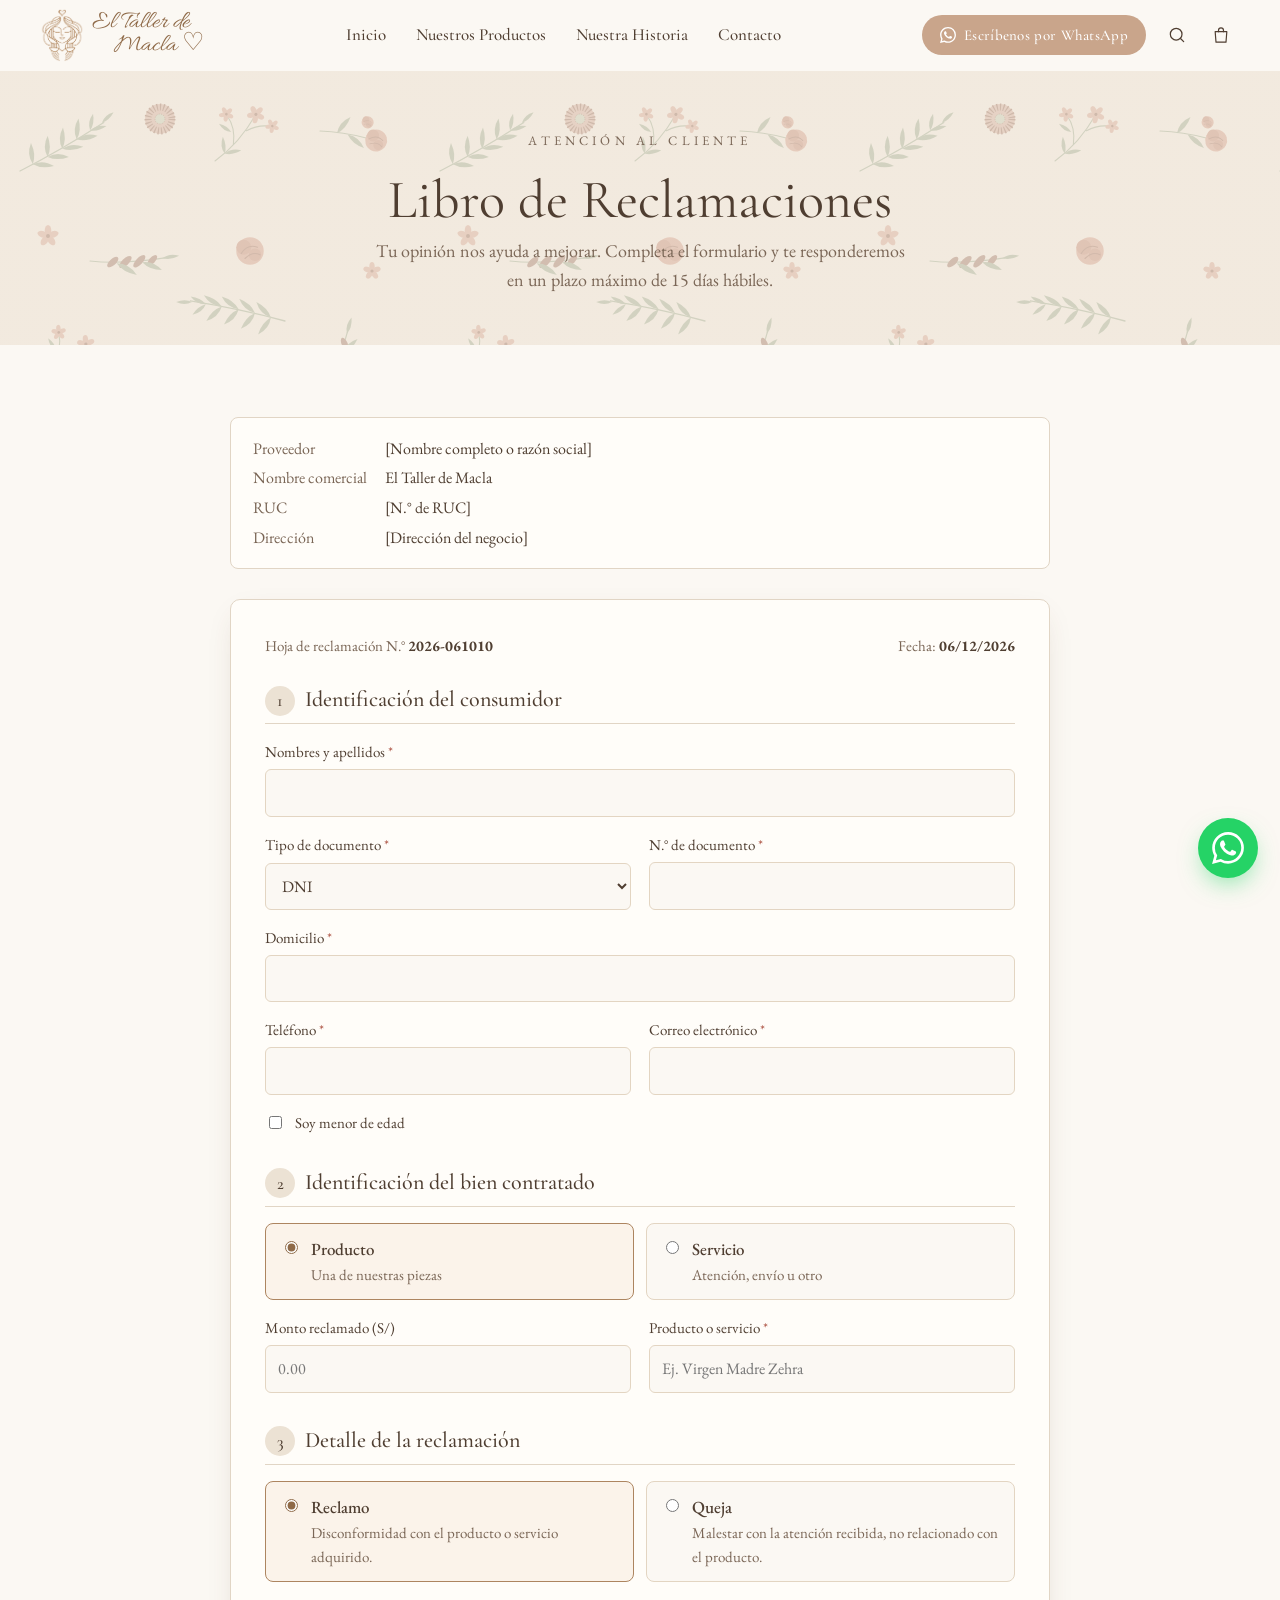
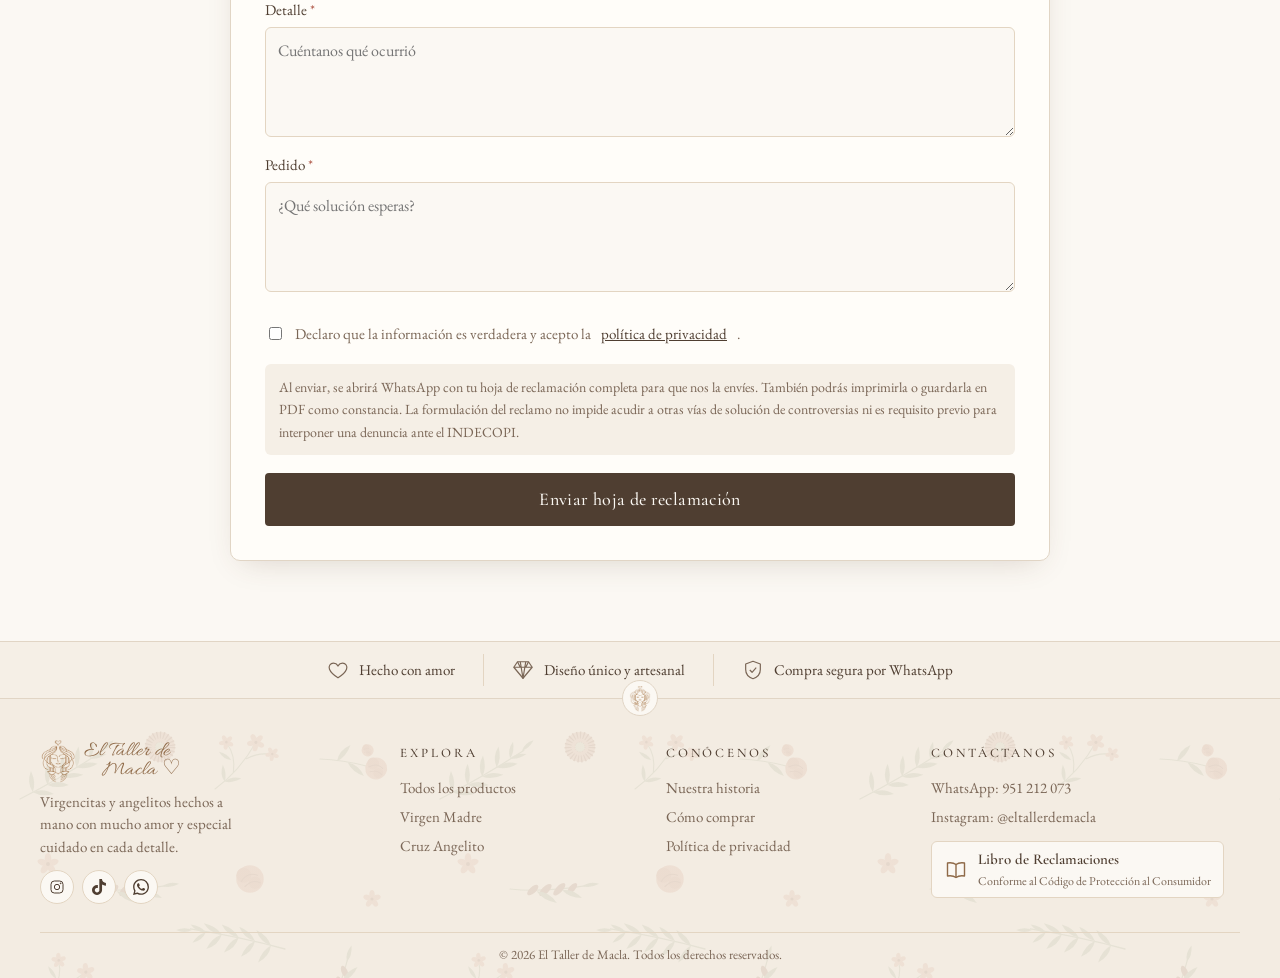
==== libro-reclamaciones.html @ d962802f "Página web El Taller de Macla" ====
<!DOCTYPE html>
<html lang="es">
<head>
  <meta charset="UTF-8">
  <meta name="viewport" content="width=device-width, initial-scale=1">
  <title>Libro de Reclamaciones | El Taller de Macla</title>
  <meta name="description" content="Virgencitas y angelitos hechos a mano con telas, resina, madera y pan de oro. Creaciones artesanales que transmiten amor y protección. Consulta por WhatsApp.">
  <meta property="og:title" content="El Taller de Macla">
  <meta property="og:description" content="Creaciones artesanales que transmiten amor y protección.">
  <meta property="og:image" content="img/productos/virgen-zehra.jpg">
  <link rel="icon" href="img/logo-icono.png">
  <link rel="preconnect" href="https://fonts.googleapis.com">
  <link rel="preconnect" href="https://fonts.gstatic.com" crossorigin>
  <link href="https://fonts.googleapis.com/css2?family=Allura&family=Cormorant+Garamond:ital,wght@0,400;0,500;0,600;1,400&family=EB+Garamond:ital,wght@0,400;0,500;1,400&display=swap" rel="stylesheet">
  <link rel="stylesheet" href="css/styles.css">
</head>
<body>

  <!-- ============ ENCABEZADO ============ -->
  <header class="header">
    <div class="wrap">
      <a href="index.html" class="brand" aria-label="El Taller de Macla - Inicio">
        <img src="img/logo-icono.png" alt="">
        <span>El Taller de<small>Macla ♡</small></span>
      </a>
      <nav class="nav" aria-label="Principal">
        <a href="index.html">Inicio</a>
        <a href="productos.html">Nuestros Productos</a>
        <a href="index.html#historia">Nuestra Historia</a>
        <a href="#contacto">Contacto</a>
      </nav>
      <div class="actions">
        <a class="btn btn-wa" data-wa href="https://wa.me/51951212073"><svg viewBox="0 0 24 24" fill="currentColor" aria-hidden="true"><path d="M17.472 14.382c-.297-.149-1.758-.867-2.03-.967-.273-.099-.471-.148-.67.15-.197.297-.767.966-.94 1.164-.173.199-.347.223-.644.075-.297-.15-1.255-.463-2.39-1.475-.883-.788-1.48-1.761-1.653-2.059-.173-.297-.018-.458.13-.606.134-.133.298-.347.446-.52.149-.174.198-.298.298-.497.099-.198.05-.371-.025-.52-.075-.149-.669-1.612-.916-2.207-.242-.579-.487-.5-.669-.51-.173-.008-.371-.01-.57-.01-.198 0-.52.074-.792.372-.272.297-1.04 1.016-1.04 2.479 0 1.462 1.065 2.875 1.213 3.074.149.198 2.096 3.2 5.077 4.487.709.306 1.262.489 1.694.625.712.227 1.36.195 1.871.118.571-.085 1.758-.719 2.006-1.413.248-.694.248-1.289.173-1.413-.074-.124-.272-.198-.57-.347m-5.421 7.403h-.004a9.87 9.87 0 01-5.031-1.378l-.361-.214-3.741.982.998-3.648-.235-.374a9.86 9.86 0 01-1.51-5.26c.001-5.45 4.436-9.884 9.888-9.884 2.64 0 5.122 1.03 6.988 2.898a9.825 9.825 0 012.893 6.994c-.003 5.45-4.437 9.884-9.885 9.884m8.413-18.297A11.815 11.815 0 0012.05 0C5.495 0 .16 5.335.157 11.892c0 2.096.547 4.142 1.588 5.945L.057 24l6.305-1.654a11.882 11.882 0 005.683 1.448h.005c6.554 0 11.89-5.335 11.893-11.893a11.821 11.821 0 00-3.48-8.413z"/></svg><span>Escríbenos por WhatsApp</span></a>
        <a class="icon-btn" href="productos.html?buscar=" data-search aria-label="Buscar productos">
          <svg viewBox="0 0 24 24" fill="none" stroke="currentColor" stroke-width="1.5" stroke-linecap="round"><circle cx="11" cy="11" r="7"/><path d="M20 20l-3.5-3.5"/></svg>
        </a>
        <button class="icon-btn" data-open-drawer aria-label="Ver mi selección">
          <svg viewBox="0 0 24 24" fill="none" stroke="currentColor" stroke-width="1.4" stroke-linecap="round" stroke-linejoin="round"><path d="M5 8h14l-1 12.5H6L5 8z"/><path d="M9 8V6.5a3 3 0 016 0V8"/></svg>
          <span class="badge">0</span>
        </button>
        <button class="icon-btn menu-btn" aria-label="Abrir menú" aria-expanded="false">
          <svg viewBox="0 0 24 24" fill="none" stroke="currentColor" stroke-width="1.5" stroke-linecap="round"><path d="M4 7h16M4 12h16M4 17h16"/></svg>
        </button>
      </div>
    </div>
  </header>

  <main>
    <section class="page-head">
      <div class="wrap">
        <div class="eyebrow" style="justify-content:center">Atención al cliente</div>
        <h1>Libro de Reclamaciones</h1>
        <p>Tu opinión nos ayuda a mejorar. Completa el formulario y te responderemos en un plazo máximo de 15 días hábiles.</p>
      </div>
    </section>

    <div class="legal">
      <dl class="meta-box">
        <dt>Proveedor</dt><dd data-cfg="razonSocial"></dd>
        <dt>Nombre comercial</dt><dd data-cfg="nombreComercial"></dd>
        <dt>RUC</dt><dd data-cfg="ruc"></dd>
        <dt>Dirección</dt><dd data-cfg="direccion"></dd>
      </dl>

      <form class="form-card" id="form-reclamo" novalidate>
        <div class="lr-head">
          <span>Hoja de reclamación N.° <strong id="lr-codigo"></strong></span>
          <span>Fecha: <strong id="lr-fecha"></strong></span>
        </div>

        <fieldset>
          <legend><span>1</span>Identificación del consumidor</legend>
          <div class="fields">
            <div class="field full">
              <label for="lr-nombre">Nombres y apellidos <span class="req">*</span></label>
              <input id="lr-nombre" name="nombre" required autocomplete="name">
            </div>
            <div class="field">
              <label for="lr-tipodoc">Tipo de documento <span class="req">*</span></label>
              <select id="lr-tipodoc" name="tipoDoc" required>
                <option>DNI</option><option>Carné de extranjería</option><option>Pasaporte</option><option>RUC</option>
              </select>
            </div>
            <div class="field">
              <label for="lr-doc">N.° de documento <span class="req">*</span></label>
              <input id="lr-doc" name="documento" required inputmode="numeric">
            </div>
            <div class="field full">
              <label for="lr-dom">Domicilio <span class="req">*</span></label>
              <input id="lr-dom" name="domicilio" required autocomplete="street-address">
            </div>
            <div class="field">
              <label for="lr-tel">Teléfono <span class="req">*</span></label>
              <input id="lr-tel" name="telefono" type="tel" required autocomplete="tel">
            </div>
            <div class="field">
              <label for="lr-mail">Correo electrónico <span class="req">*</span></label>
              <input id="lr-mail" name="correo" type="email" required autocomplete="email">
            </div>
            <div class="field full">
              <label class="check"><input type="checkbox" id="lr-menor"> Soy menor de edad</label>
            </div>
            <div class="field full" id="lr-apoderado-wrap" hidden>
              <label for="lr-apo">Nombre del padre, madre o apoderado <span class="req">*</span></label>
              <input id="lr-apo" name="apoderado">
            </div>
          </div>
        </fieldset>

        <fieldset>
          <legend><span>2</span>Identificación del bien contratado</legend>
          <div class="fields">
            <div class="field full">
              <div class="choice">
                <label><input type="radio" name="bien" value="Producto" checked><span><strong>Producto</strong>Una de nuestras piezas</span></label>
                <label><input type="radio" name="bien" value="Servicio"><span><strong>Servicio</strong>Atención, envío u otro</span></label>
              </div>
            </div>
            <div class="field">
              <label for="lr-monto">Monto reclamado (S/)</label>
              <input id="lr-monto" name="monto" type="number" min="0" step="0.01" placeholder="0.00">
            </div>
            <div class="field">
              <label for="lr-desc">Producto o servicio <span class="req">*</span></label>
              <input id="lr-desc" name="descripcionBien" required placeholder="Ej. Virgen Madre Zehra">
            </div>
          </div>
        </fieldset>

        <fieldset>
          <legend><span>3</span>Detalle de la reclamación</legend>
          <div class="fields">
            <div class="field full">
              <div class="choice">
                <label><input type="radio" name="tipo" value="Reclamo" checked><span><strong>Reclamo</strong>Disconformidad con el producto o servicio adquirido.</span></label>
                <label><input type="radio" name="tipo" value="Queja"><span><strong>Queja</strong>Malestar con la atención recibida, no relacionado con el producto.</span></label>
              </div>
            </div>
            <div class="field full">
              <label for="lr-detalle">Detalle <span class="req">*</span></label>
              <textarea id="lr-detalle" name="detalle" required placeholder="Cuéntanos qué ocurrió"></textarea>
            </div>
            <div class="field full">
              <label for="lr-pedido">Pedido <span class="req">*</span></label>
              <textarea id="lr-pedido" name="pedido" required placeholder="¿Qué solución esperas?"></textarea>
            </div>
          </div>
        </fieldset>

        <label class="check"><input type="checkbox" required> Declaro que la información es verdadera y acepto la <a href="politica-privacidad.html" target="_blank">política de privacidad</a>.</label>

        <p class="form-note">Al enviar, se abrirá WhatsApp con tu hoja de reclamación completa para que nos la envíes. También podrás imprimirla o guardarla en PDF como constancia. La formulación del reclamo no impide acudir a otras vías de solución de controversias ni es requisito previo para interponer una denuncia ante el INDECOPI.</p>

        <button class="btn btn-solid" type="submit" style="width:100%">Enviar hoja de reclamación</button>
      </form>

      <div class="form-card ok-card" id="lr-ok" hidden>
        <div class="check-icon"><svg viewBox="0 0 24 24" fill="none" stroke="currentColor" stroke-width="2" stroke-linecap="round" stroke-linejoin="round"><path d="M5 12.5l4.5 4.5L19 7.5"/></svg></div>
        <h2 class="h2" style="font-size:32px">Gracias por escribirnos</h2>
        <p>Tu hoja de reclamación está lista. Si WhatsApp no se abrió, usa el botón de abajo. Te responderemos en un plazo máximo de 15 días hábiles.</p>
        <pre id="lr-resumen"></pre>
        <div class="row">
          <a class="btn btn-wa-green" id="lr-enviar" target="_blank" rel="noopener">Enviar por WhatsApp</a>
          <button class="btn btn-outline" id="lr-imprimir" type="button">Imprimir o guardar PDF</button>
        </div>
      </div>
    </div>
  </main>

  <!-- ============ SELLOS DE CONFIANZA ============ -->
  <div class="trust">
    <div class="wrap">
      <div class="trust-item"><svg viewBox="0 0 24 24" fill="none" stroke="currentColor" stroke-width="1.3"><path d="M12 20.5s-7.5-4.6-9.3-9.3C1.4 7.8 3.6 4.5 7 4.5c2.1 0 3.9 1.2 5 3 1.1-1.8 2.9-3 5-3 3.4 0 5.6 3.3 4.3 6.7-1.8 4.7-9.3 9.3-9.3 9.3z"/></svg>Hecho con amor</div>
      <div class="trust-item"><svg viewBox="0 0 24 24" fill="none" stroke="currentColor" stroke-width="1.3" stroke-linejoin="round"><path d="M6 3h12l4 6-10 12L2 9l4-6z"/><path d="M2 9h20M9 3l3 18 3-18M6 3l3 6M18 3l-3 6"/></svg>Diseño único y artesanal</div>
      <div class="trust-item"><svg viewBox="0 0 24 24" fill="none" stroke="currentColor" stroke-width="1.3" stroke-linejoin="round"><path d="M12 2.5l8 3v6c0 5-3.5 8.5-8 10-4.5-1.5-8-5-8-10v-6l8-3z"/><path d="M8.5 12l2.5 2.5 4.5-5"/></svg>Compra segura por WhatsApp</div>
    </div>
  </div>

  <!-- ============ PIE DE PÁGINA ============ -->
  <footer class="footer" id="contacto">
    <div class="wrap">
      <div class="footer-grid">
        <div>
          <a href="index.html" class="brand"><img src="img/logo-icono.png" alt=""><span>El Taller de<small>Macla ♡</small></span></a>
          <p>Virgencitas y angelitos hechos a mano con mucho amor y especial cuidado en cada detalle.</p>
          <div class="socials">
            <a data-ig href="https://www.instagram.com/eltallerdemacla/" aria-label="Instagram"><svg viewBox="0 0 24 24" fill="none" stroke="currentColor" stroke-width="1.5"><rect x="3" y="3" width="18" height="18" rx="5"/><circle cx="12" cy="12" r="4"/><circle cx="17.5" cy="6.5" r=".6" fill="currentColor"/></svg></a>
            <a data-tt href="https://www.tiktok.com/@eltallerdemacla" aria-label="TikTok"><svg viewBox="0 0 24 24" fill="currentColor"><path d="M12.525.02c1.31-.02 2.61-.01 3.91-.02.08 1.53.63 3.09 1.75 4.17 1.12 1.11 2.7 1.62 4.24 1.79v4.03c-1.44-.05-2.89-.35-4.2-.97-.57-.26-1.1-.59-1.620-.93-.01 2.92.01 5.84-.02 8.75-.08 1.4-.54 2.79-1.35 3.94-1.31 1.92-3.58 3.17-5.91 3.21-1.43.08-2.86-.31-4.08-1.03-2.02-1.19-3.44-3.37-3.65-5.71-.02-.5-.03-1-.01-1.49.18-1.9 1.12-3.72 2.58-4.96 1.66-1.44 3.98-2.13 6.15-1.72.02 1.48-.04 2.96-.04 4.44-.99-.32-2.15-.23-3.02.37-.63.41-1.11 1.04-1.36 1.75-.21.51-.15 1.07-.14 1.61.24 1.64 1.82 3.02 3.5 2.87 1.12-.01 2.19-.66 2.77-1.61.19-.33.4-.67.41-1.06.1-1.79.06-3.57.07-5.36.01-4.03-.01-8.05.02-12.07z"/></svg></a>
            <a data-wa href="https://wa.me/51951212073" aria-label="WhatsApp"><svg viewBox="0 0 24 24" fill="currentColor"><path d="M17.472 14.382c-.297-.149-1.758-.867-2.03-.967-.273-.099-.471-.148-.67.15-.197.297-.767.966-.94 1.164-.173.199-.347.223-.644.075-.297-.15-1.255-.463-2.39-1.475-.883-.788-1.48-1.761-1.653-2.059-.173-.297-.018-.458.13-.606.134-.133.298-.347.446-.52.149-.174.198-.298.298-.497.099-.198.05-.371-.025-.52-.075-.149-.669-1.612-.916-2.207-.242-.579-.487-.5-.669-.51-.173-.008-.371-.01-.57-.01-.198 0-.52.074-.792.372-.272.297-1.04 1.016-1.04 2.479 0 1.462 1.065 2.875 1.213 3.074.149.198 2.096 3.2 5.077 4.487.709.306 1.262.489 1.694.625.712.227 1.36.195 1.871.118.571-.085 1.758-.719 2.006-1.413.248-.694.248-1.289.173-1.413-.074-.124-.272-.198-.57-.347m-5.421 7.403h-.004a9.87 9.87 0 01-5.031-1.378l-.361-.214-3.741.982.998-3.648-.235-.374a9.86 9.86 0 01-1.51-5.26c.001-5.45 4.436-9.884 9.888-9.884 2.64 0 5.122 1.03 6.988 2.898a9.825 9.825 0 012.893 6.994c-.003 5.45-4.437 9.884-9.885 9.884m8.413-18.297A11.815 11.815 0 0012.05 0C5.495 0 .16 5.335.157 11.892c0 2.096.547 4.142 1.588 5.945L.057 24l6.305-1.654a11.882 11.882 0 005.683 1.448h.005c6.554 0 11.89-5.335 11.893-11.893a11.821 11.821 0 00-3.48-8.413z"/></svg></a>
          </div>
        </div>
        <div>
          <h4>Explora</h4>
          <ul>
            <li><a href="productos.html">Todos los productos</a></li>
            <li data-colecciones></li>
          </ul>
        </div>
        <div>
          <h4>Conócenos</h4>
          <ul>
            <li><a href="index.html#historia">Nuestra historia</a></li>
            <li><a href="index.html#como-comprar">Cómo comprar</a></li>
            <li><a href="politica-privacidad.html">Política de privacidad</a></li>
          </ul>
        </div>
        <div>
          <h4>Contáctanos</h4>
          <ul>
            <li><a data-wa href="https://wa.me/51951212073">WhatsApp: <span data-tel>951 212 073</span></a></li>
            <li><a data-ig href="https://www.instagram.com/eltallerdemacla/">Instagram: @eltallerdemacla</a></li>
          </ul>
          <a class="libro-btn" href="libro-reclamaciones.html">
            <svg viewBox="0 0 24 24" fill="none" stroke="currentColor" stroke-width="1.4" stroke-linejoin="round"><path d="M12 6.5C10 5 7 4.5 3.5 5v13c3.5-.5 6.5 0 8.5 1.5 2-1.5 5-2 8.5-1.5V5C17 4.5 14 5 12 6.5z"/><path d="M12 6.5v13"/></svg>
            <span><strong>Libro de Reclamaciones</strong><small>Conforme al Código de Protección al Consumidor</small></span>
          </a>
        </div>
      </div>
      <div class="footer-bottom">
        <span>© <span data-year>2026</span> El Taller de Macla. Todos los derechos reservados.</span>
      </div>
    </div>
  </footer>

  <a class="wa-float" data-wa href="https://wa.me/51951212073" aria-label="Escríbenos por WhatsApp">
    <span class="tip">¿Te ayudamos? Escríbenos 🤍</span>
    <svg viewBox="0 0 24 24" fill="currentColor"><path d="M17.472 14.382c-.297-.149-1.758-.867-2.03-.967-.273-.099-.471-.148-.67.15-.197.297-.767.966-.94 1.164-.173.199-.347.223-.644.075-.297-.15-1.255-.463-2.39-1.475-.883-.788-1.48-1.761-1.653-2.059-.173-.297-.018-.458.13-.606.134-.133.298-.347.446-.52.149-.174.198-.298.298-.497.099-.198.05-.371-.025-.52-.075-.149-.669-1.612-.916-2.207-.242-.579-.487-.5-.669-.51-.173-.008-.371-.01-.57-.01-.198 0-.52.074-.792.372-.272.297-1.04 1.016-1.04 2.479 0 1.462 1.065 2.875 1.213 3.074.149.198 2.096 3.2 5.077 4.487.709.306 1.262.489 1.694.625.712.227 1.36.195 1.871.118.571-.085 1.758-.719 2.006-1.413.248-.694.248-1.289.173-1.413-.074-.124-.272-.198-.57-.347m-5.421 7.403h-.004a9.87 9.87 0 01-5.031-1.378l-.361-.214-3.741.982.998-3.648-.235-.374a9.86 9.86 0 01-1.51-5.26c.001-5.45 4.436-9.884 9.888-9.884 2.64 0 5.122 1.03 6.988 2.898a9.825 9.825 0 012.893 6.994c-.003 5.45-4.437 9.884-9.885 9.884m8.413-18.297A11.815 11.815 0 0012.05 0C5.495 0 .16 5.335.157 11.892c0 2.096.547 4.142 1.588 5.945L.057 24l6.305-1.654a11.882 11.882 0 005.683 1.448h.005c6.554 0 11.89-5.335 11.893-11.893a11.821 11.821 0 00-3.48-8.413z"/></svg>
  </a>

  <script src="js/data.js"></script>
  <script src="js/main.js"></script>
</body>
</html>
---- css/styles.css ----
/* =========================================================
   El Taller de Macla — Estilos
   ========================================================= */
:root {
  --bg: #fbf8f3;
  --cream: #f5efe6;
  --sand: #ece2d4;
  --sand-2: #e3d5c2;
  --line: #e1d5c5;
  --ink: #4f3e31;
  --ink-soft: #7a6656;
  --gold: #ad8560;
  --gold-dark: #8f6a48;
  --rose: #c9a58b;
  --wa: #25d366;
  --white: #fffdf9;
  --shadow: 0 10px 30px -12px rgba(92, 66, 44, .22);
  --radius: 4px;
  --serif: "Cormorant Garamond", Georgia, "Times New Roman", serif;
  --body: "EB Garamond", Georgia, "Times New Roman", serif;
  --script: "Allura", "Brush Script MT", cursive;
  --wrap: 1200px;
  --pattern: url("../img/patron-floral.svg");
}

/* ---------- Fondos con estampado floral ---------- */
.bg-floral, .section.alt, .quote, .page-head, .footer, .hero, .banner {
  background-size: auto, 420px;
  background-repeat: no-repeat, repeat;
}
.section.alt { background-image: linear-gradient(rgba(245, 239, 230, .55), rgba(245, 239, 230, .55)), var(--pattern); background-color: var(--cream); }
.quote       { background-image: linear-gradient(90deg, rgba(239, 229, 216, .2), rgba(245, 239, 230, .75) 55%), var(--pattern); background-color: #efe5d8; }
.page-head   { background-image: linear-gradient(rgba(243, 236, 226, .45), rgba(243, 236, 226, .45)), var(--pattern); background-color: #f1e8dc; }
.footer      { background-image: linear-gradient(rgba(243, 236, 226, .78), rgba(243, 236, 226, .78)), var(--pattern); background-color: #f3ece2; }
.hero        { background-image: linear-gradient(100deg, rgba(239, 230, 218, .55), rgba(243, 236, 226, .85) 45%), var(--pattern); background-color: #efe6da; }
.banner      { background-image: linear-gradient(90deg, rgba(241, 232, 220, .9), rgba(246, 240, 232, .72)), var(--pattern); background-color: #f1e8dc; }

*, *::before, *::after { box-sizing: border-box; }
html { scroll-behavior: smooth; overflow-x: hidden; }
body { overflow-x: hidden; }
body {
  margin: 0;
  background: var(--bg);
  color: var(--ink);
  font-family: var(--body);
  font-size: 18px;
  line-height: 1.6;
  -webkit-font-smoothing: antialiased;
}
img { max-width: 100%; display: block; }
a { color: inherit; text-decoration: none; }
button { font: inherit; color: inherit; cursor: pointer; background: none; border: 0; }
.wrap { width: min(var(--wrap), 100% - 32px); margin-inline: auto; }
.sr-only { position: absolute; width: 1px; height: 1px; overflow: hidden; clip: rect(0 0 0 0); white-space: nowrap; }
:focus-visible { outline: 2px solid var(--gold); outline-offset: 3px; }

/* ---------- Topbar ---------- */
.topbar {
  background: var(--cream);
  text-align: center;
  font-size: 15px;
  letter-spacing: .04em;
  color: var(--ink-soft);
  padding: 6px 16px;
}

/* ---------- Header ---------- */
.header {
  position: sticky; top: 0; z-index: 50;
  background: rgba(251, 248, 243, .94);
  backdrop-filter: blur(8px);
  border-bottom: 1px solid transparent;
  transition: border-color .3s, box-shadow .3s;
}
.header.scrolled { border-color: var(--line); box-shadow: 0 6px 20px -16px rgba(0,0,0,.25); }
.header .wrap { display: flex; align-items: center; gap: 24px; height: 88px; }
.brand { display: flex; align-items: center; gap: 10px; flex-shrink: 0; }
.brand img { width: 58px; height: auto; mix-blend-mode: multiply; }
.brand span {
  font-family: var(--script); font-size: 34px; line-height: .9; color: var(--gold-dark);
}
.brand span small { display: block; font-size: 1em; padding-left: 30px; }
.nav { display: flex; gap: 36px; margin-inline: auto; }
.nav a {
  font-family: var(--serif); font-size: 19px; font-weight: 500; position: relative; padding: 4px 0;
}
.nav a::after {
  content: ""; position: absolute; left: 0; right: 0; bottom: -2px; height: 1px;
  background: var(--ink); transform: scaleX(0); transition: transform .3s;
}
.nav a:hover::after, .nav a.active::after { transform: scaleX(1); }
.actions { display: flex; align-items: center; gap: 14px; }
.icon-btn {
  width: 42px; height: 42px; display: grid; place-items: center; border-radius: 50%;
  position: relative; transition: background .2s;
}
.icon-btn:hover { background: var(--cream); }
.icon-btn svg { width: 22px; height: 22px; }
.badge {
  position: absolute; top: 3px; right: 2px; min-width: 18px; height: 18px; padding: 0 5px;
  border-radius: 9px; background: var(--gold); color: #fff; font-size: 11px; line-height: 18px;
  font-family: system-ui, sans-serif; text-align: center; transform: scale(0); transition: transform .25s;
}
.badge.show { transform: scale(1); }
.menu-btn { display: none; }

/* ---------- Buttons ---------- */
.btn {
  display: inline-flex; align-items: center; justify-content: center; gap: 10px;
  font-family: var(--serif); font-size: 18px; font-weight: 500; letter-spacing: .02em;
  padding: 12px 28px; border-radius: 999px; transition: all .25s; white-space: nowrap;
}
.btn svg { width: 18px; height: 18px; flex-shrink: 0; }
.btn-wa { background: var(--rose); color: #fff; }
.btn-wa:hover { background: var(--gold-dark); }
.btn-outline { border: 1px solid var(--ink); border-radius: var(--radius); }
.btn-outline:hover { background: var(--ink); color: var(--bg); }
.btn-solid { background: var(--ink); color: var(--bg); border-radius: var(--radius); }
.btn-solid:hover { background: var(--gold-dark); }
.btn-ghost { border: 1px solid var(--ink-soft); padding: 7px 22px; font-size: 17px; }
.btn-ghost:hover { background: var(--ink); border-color: var(--ink); color: var(--bg); }
.link-arrow {
  font-family: var(--serif); font-size: 18px; display: inline-flex; gap: 8px; align-items: center;
  border-bottom: 1px solid currentColor; padding-bottom: 2px;
}
.link-arrow svg { width: 16px; transition: transform .25s; }
.link-arrow:hover svg { transform: translateX(4px); }

/* ---------- Hero (inicio) ---------- */
.hero {
  position: relative; overflow: hidden;
}
.hero .wrap { display: grid; grid-template-columns: 1fr 1.15fr; align-items: center; min-height: 540px; }
.hero-text { padding: 60px 0; position: relative; z-index: 2; }
.eyebrow {
  display: flex; align-items: center; gap: 18px; font-size: 13px; letter-spacing: .32em;
  text-transform: uppercase; color: var(--ink-soft); margin-bottom: 18px;
}
.eyebrow::after { content: ""; height: 1px; width: 140px; background: var(--line); }
.hero h1 {
  font-family: var(--serif); font-weight: 400; font-size: clamp(48px, 6vw, 82px);
  line-height: 1.02; margin: 0 0 22px; color: var(--ink);
}
.hero h1 .heart { color: var(--gold); font-size: .85em; }
.hero p.lead { font-style: italic; font-size: 22px; color: var(--ink-soft); margin: 0 0 34px; max-width: 26ch; }
.hero-cta { display: flex; flex-wrap: wrap; gap: 14px; }
.hero-media { position: relative; height: 100%; min-height: 540px; margin-right: calc((min(var(--wrap), 100vw - 32px) - 100vw) / 2); }
.hero-media img {
  position: absolute; inset: 0; width: 100%; height: 100%; object-fit: cover; object-position: center 18%;
  -webkit-mask-image: linear-gradient(90deg, transparent 0%, #000 22%);
          mask-image: linear-gradient(90deg, transparent 0%, #000 22%);
}

/* ---------- Section titles ---------- */
.section { padding: 80px 0; }
.title-line {
  display: flex; align-items: center; gap: 28px; justify-content: center; margin: 0 0 14px;
  font-family: var(--serif); font-weight: 500; font-size: 22px; letter-spacing: .3em; text-transform: uppercase;
}
.title-line::before, .title-line::after { content: ""; flex: 1; height: 1px; background: var(--line); }
.section-sub { text-align: center; color: var(--ink-soft); font-style: italic; margin: 0 auto 44px; max-width: 60ch; }
.h2 { font-family: var(--serif); font-weight: 400; font-size: clamp(34px, 4vw, 48px); line-height: 1.1; margin: 0 0 18px; }

/* ---------- Collection cards ---------- */
.collections { display: grid; grid-template-columns: repeat(auto-fit, minmax(min(100%, 460px), 1fr)); gap: 24px; }
.tag {
  position: absolute; top: 12px; left: 12px; z-index: 2; background: var(--ink); color: var(--bg);
  font-size: 12px; letter-spacing: .14em; text-transform: uppercase; padding: 4px 10px; border-radius: 999px;
}
.tag-out { background: rgba(255, 253, 249, .92); color: var(--ink-soft); border: 1px solid var(--line); }
.card.is-out .card-media img { filter: grayscale(.45) opacity(.8); }
.collection {
  position: relative; display: grid; grid-template-columns: 1fr 1fr; min-height: 260px;
  background: var(--sand); overflow: hidden; border-radius: var(--radius);
}
.collection img { width: 100%; height: 100%; object-fit: cover; transition: transform .8s ease; }
.collection:hover img { transform: scale(1.05); }
.collection .info { padding: 32px 28px; display: flex; flex-direction: column; justify-content: center; gap: 6px; }
.collection h3 { font-family: var(--serif); font-style: italic; font-weight: 400; font-size: 34px; margin: 0; }
.collection p { margin: 0 0 18px; color: var(--ink-soft); }
.collection .count { font-size: 14px; letter-spacing: .15em; text-transform: uppercase; color: var(--gold-dark); }

/* ---------- Product grid ---------- */
.grid { display: grid; grid-template-columns: repeat(4, 1fr); gap: 34px 26px; }
.card { text-align: center; display: flex; flex-direction: column; }
.card-media {
  position: relative; aspect-ratio: 1; overflow: hidden; background: var(--cream);
  border-radius: var(--radius); cursor: zoom-in;
}
.card-media img { width: 100%; height: 100%; object-fit: cover; transition: transform .6s ease; }
.card:hover .card-media img { transform: scale(1.06); }
.card-media .quick {
  position: absolute; left: 50%; bottom: 14px; transform: translate(-50%, 10px); opacity: 0;
  background: rgba(255,253,249,.92); padding: 6px 16px; border-radius: 999px; font-size: 15px;
  transition: all .3s; white-space: nowrap;
}
.card:hover .quick, .card-media:focus-visible .quick { opacity: 1; transform: translate(-50%, 0); }
.fav {
  position: absolute; top: 10px; right: 10px; width: 38px; height: 38px; border-radius: 50%;
  background: rgba(255,253,249,.92); display: grid; place-items: center; z-index: 2; transition: transform .2s;
}
.fav:hover { transform: scale(1.1); }
.fav svg { width: 19px; height: 19px; stroke: var(--gold-dark); fill: none; transition: fill .2s; }
.fav.on svg { fill: var(--gold); stroke: var(--gold); }
.card h3 { font-family: var(--serif); font-weight: 500; font-size: 21px; margin: 16px 0 0; line-height: 1.25; }
.card .meta { display: flex; align-items: center; justify-content: center; gap: 8px; color: var(--ink-soft); margin: 2px 0 12px; }
.dot { width: 10px; height: 10px; border-radius: 50%; display: inline-block; box-shadow: inset 0 0 0 1px rgba(0,0,0,.08); }
.card .btn { margin: auto auto 0; }

/* ---------- Product page banner ---------- */
.banner {
  position: relative; overflow: hidden;
}
.banner .wrap { display: grid; grid-template-columns: 1.1fr 1fr; align-items: center; min-height: 330px; }
.banner-media { position: relative; align-self: stretch; }
.banner-media img {
  position: absolute; inset: 0; width: 100%; height: 100%; object-fit: cover; object-position: center 35%;
  -webkit-mask-image: linear-gradient(90deg, #000 70%, transparent 100%);
          mask-image: linear-gradient(90deg, #000 70%, transparent 100%);
}
.banner-text { text-align: center; padding: 50px 20px; }
.banner-text h1 { font-family: var(--serif); font-weight: 400; font-size: clamp(42px, 5vw, 62px); margin: 0 0 10px; line-height: 1.05; }
.banner-text p { color: var(--ink-soft); margin: 0 auto; max-width: 34ch; }
.divider { display: flex; align-items: center; justify-content: center; gap: 14px; margin-top: 22px; color: var(--gold); }
.divider::before, .divider::after { content: ""; width: 70px; height: 1px; background: var(--sand-2); }
.divider svg { width: 20px; height: 20px; }

/* ---------- Toolbar (tabs + search) ---------- */
.toolbar { display: flex; align-items: center; gap: 24px; margin-bottom: 40px; }
.toolbar::before, .toolbar::after { content: ""; flex: 1; height: 1px; background: var(--line); }
.tabs { display: flex; gap: 6px; flex-wrap: wrap; justify-content: center; }
.tab {
  font-family: var(--serif); font-size: 20px; padding: 6px 16px; position: relative; color: var(--ink-soft);
}
.tab::after {
  content: ""; position: absolute; left: 16px; right: 16px; bottom: 0; height: 1px; background: var(--ink);
  transform: scaleX(0); transition: transform .3s;
}
.tab[aria-selected="true"] { color: var(--ink); }
.tab[aria-selected="true"]::after, .tab:hover::after { transform: scaleX(1); }
.tab .n { font-size: 14px; color: var(--gold-dark); margin-left: 4px; }
.search {
  display: flex; align-items: center; gap: 8px; border: 1px solid var(--line); border-radius: 999px;
  padding: 6px 16px; background: var(--white); max-width: 340px; margin: 0 auto 30px;
}
.search svg { width: 18px; height: 18px; color: var(--ink-soft); flex-shrink: 0; }
.search input { border: 0; outline: 0; background: none; font: inherit; font-size: 17px; width: 100%; color: var(--ink); }
.collection-intro { text-align: center; max-width: 64ch; margin: -14px auto 40px; color: var(--ink-soft); }
.collection-intro strong { font-weight: 500; color: var(--ink); }
.empty { text-align: center; color: var(--ink-soft); font-style: italic; padding: 40px 0; grid-column: 1 / -1; }

/* ---------- Quote banner ---------- */
.quote {
  overflow: hidden;
}
.quote .wrap { display: grid; grid-template-columns: 1fr 1fr; align-items: center; min-height: 220px; gap: 30px; }
.quote-logo { justify-self: center; width: 150px; opacity: .85; mix-blend-mode: multiply; }
.quote blockquote {
  margin: 0; text-align: center; font-family: var(--serif); font-size: clamp(24px, 2.6vw, 32px); line-height: 1.35;
}

/* ---------- Story ---------- */
.story { display: grid; grid-template-columns: .9fr 1.1fr; gap: 64px; align-items: center; }
.story-media { position: relative; }
.story-media img { border-radius: var(--radius); box-shadow: var(--shadow); }
.story-media .stamp {
  position: absolute; right: -24px; bottom: -24px; width: 130px; aspect-ratio: 1; border-radius: 50%;
  background: var(--bg); display: grid; place-items: center; box-shadow: var(--shadow);
}
.story-media .stamp img { width: 84px; box-shadow: none; mix-blend-mode: multiply; }
.story p { color: var(--ink-soft); margin: 0 0 16px; }
.signature { font-family: var(--script); font-size: 46px; color: var(--gold-dark); line-height: 1; margin-top: 10px; }
.signature small { display: block; font-family: var(--body); font-size: 15px; letter-spacing: .14em; text-transform: uppercase; color: var(--ink-soft); margin-top: 6px; }
.materials { display: flex; flex-wrap: wrap; gap: 10px; margin: 22px 0 26px; padding: 0; list-style: none; }
.materials li { border: 1px solid var(--line); border-radius: 999px; padding: 4px 16px; font-size: 16px; background: var(--white); }

/* ---------- Steps ---------- */
.steps { display: grid; grid-template-columns: repeat(3, 1fr); gap: 28px; counter-reset: step; }
.step { background: var(--white); border: 1px solid var(--line); border-radius: var(--radius); padding: 36px 28px; text-align: center; }
.step .num {
  width: 54px; height: 54px; border-radius: 50%; margin: 0 auto 16px; display: grid; place-items: center;
  border: 1px solid var(--gold); color: var(--gold-dark); font-family: var(--serif); font-size: 26px;
}
.step h3 { font-family: var(--serif); font-weight: 500; font-size: 24px; margin: 0 0 8px; }
.step p { margin: 0; color: var(--ink-soft); }

/* ---------- Contact ---------- */
.contact { display: grid; grid-template-columns: repeat(3, 1fr); gap: 24px; }
.contact a {
  background: var(--white); border: 1px solid var(--line); border-radius: var(--radius); padding: 30px 24px;
  text-align: center; transition: transform .25s, box-shadow .25s;
}
.contact a:hover { transform: translateY(-4px); box-shadow: var(--shadow); }
.contact svg { width: 34px; height: 34px; color: var(--gold-dark); margin: 0 auto 12px; }
.contact h3 { font-family: var(--serif); font-weight: 500; font-size: 22px; margin: 0; }
.contact p { margin: 2px 0 0; color: var(--ink-soft); }

/* ---------- Trust bar ---------- */
.trust { background: var(--cream); border-top: 1px solid var(--line); }
.trust .wrap { display: flex; align-items: center; justify-content: center; gap: 0; padding: 22px 0; flex-wrap: wrap; }
.trust-item { display: flex; align-items: center; gap: 14px; padding: 6px 38px; font-size: 17px; }
.trust-item + .trust-item { border-left: 1px solid var(--sand-2); }
.trust-item svg { width: 30px; height: 30px; color: var(--ink-soft); }

/* ---------- Footer ---------- */
.footer { padding: 60px 0 0; border-top: 1px solid var(--line); position: relative; }
.footer::before {
  content: ""; position: absolute; left: 50%; top: -1px; transform: translate(-50%, -50%);
  width: 46px; height: 46px; border-radius: 50%; background: var(--bg) url("../img/logo-icono.png") center / 28px no-repeat;
  border: 1px solid var(--line);
}
.footer-grid { display: grid; grid-template-columns: 1.5fr 1fr 1fr 1.2fr; gap: 40px; }
.footer h4 {
  font-family: var(--serif); font-weight: 500; font-size: 15px; letter-spacing: .22em; text-transform: uppercase;
  margin: 6px 0 16px; color: var(--ink);
}
.footer ul { list-style: none; padding: 0; margin: 0; display: grid; gap: 8px; color: var(--ink-soft); font-size: 17px; }
.footer ul a { transition: color .2s, padding .2s; }
.footer ul a:hover { color: var(--ink); padding-left: 4px; }
.footer p { color: var(--ink-soft); margin: 12px 0 0; max-width: 34ch; font-size: 17px; }
.socials { display: flex; gap: 10px; margin-top: 18px; }
.socials a {
  width: 40px; height: 40px; display: grid; place-items: center; border: 1px solid var(--sand-2); border-radius: 50%;
  transition: all .2s; background: var(--bg);
}
.socials a:hover { background: var(--ink); color: var(--bg); border-color: var(--ink); }
.socials svg { width: 18px; height: 18px; }
.libro-btn {
  display: inline-flex; align-items: center; gap: 12px; margin-top: 18px; padding: 10px 16px;
  background: var(--bg); border: 1px solid var(--sand-2); border-radius: 6px; transition: all .2s; line-height: 1.2;
}
.libro-btn:hover { border-color: var(--gold); box-shadow: var(--shadow); }
.libro-btn svg { width: 30px; height: 30px; color: var(--gold-dark); flex-shrink: 0; }
.libro-btn strong { display: block; font-family: var(--serif); font-weight: 600; font-size: 17px; color: var(--ink); }
.libro-btn small { font-size: 13px; color: var(--ink-soft); }
.footer-bottom {
  margin-top: 50px; border-top: 1px solid var(--sand-2); padding: 18px 0;
  display: flex; justify-content: space-between; align-items: center; gap: 12px 24px; flex-wrap: wrap;
  font-size: 15px; color: var(--ink-soft);
}
.footer-bottom nav { display: flex; gap: 22px; flex-wrap: wrap; }
.footer-bottom nav a:hover { color: var(--ink); text-decoration: underline; text-underline-offset: 3px; }

/* ---------- Páginas legales ---------- */
.page-head { text-align: center; padding: 60px 0 50px; }
.page-head h1 { font-family: var(--serif); font-weight: 400; font-size: clamp(36px, 4.5vw, 54px); margin: 0 0 8px; line-height: 1.1; }
.page-head p { color: var(--ink-soft); margin: 0 auto; max-width: 60ch; }
.legal { width: min(820px, 100% - 32px); margin: 0 auto; padding: 56px 0 80px; }
.legal h2 { font-family: var(--serif); font-weight: 500; font-size: 26px; margin: 36px 0 10px; }
.legal h2:first-child { margin-top: 0; }
.legal p, .legal li { color: var(--ink-soft); }
.legal ul { padding-left: 22px; }
.legal .meta-box {
  background: var(--white); border: 1px solid var(--line); border-radius: 8px; padding: 18px 22px; margin-bottom: 30px;
  display: grid; grid-template-columns: auto 1fr; gap: 4px 18px; font-size: 16px;
}
.legal .meta-box dt { color: var(--ink-soft); }
.legal .meta-box dd { margin: 0; }
.legal .updated { font-size: 15px; font-style: italic; }

/* ---------- Formulario Libro de Reclamaciones ---------- */
.form-card { background: var(--white); border: 1px solid var(--line); border-radius: 10px; padding: 34px; box-shadow: var(--shadow); }
.form-card fieldset { border: 0; padding: 0; margin: 0 0 30px; }
.form-card legend {
  font-family: var(--serif); font-size: 22px; font-weight: 500; color: var(--ink); padding: 0 0 6px; margin-bottom: 16px;
  border-bottom: 1px solid var(--line); width: 100%;
}
.form-card legend span {
  display: inline-grid; place-items: center; width: 30px; height: 30px; border-radius: 50%;
  background: var(--sand); font-size: 17px; margin-right: 10px;
}
.fields { display: grid; grid-template-columns: 1fr 1fr; gap: 16px 18px; }
.field { display: grid; gap: 5px; }
.field.full { grid-column: 1 / -1; }
.field label { font-size: 15px; color: var(--ink); }
.field label .req { color: #b05a4a; }
[hidden] { display: none !important; }
.page-head .eyebrow::after { display: none; }
.field input:not([type="checkbox"]):not([type="radio"]), .field select, .field textarea {
  font: inherit; font-size: 16px; color: var(--ink); background: var(--bg);
  border: 1px solid var(--sand-2); border-radius: 6px; padding: 10px 12px; width: 100%;
  transition: border-color .2s, box-shadow .2s;
}
.field textarea { min-height: 110px; resize: vertical; }
.field input:focus, .field select:focus, .field textarea:focus {
  outline: 0; border-color: var(--gold); box-shadow: 0 0 0 3px rgba(173, 133, 96, .18);
}
.choice { display: flex; gap: 12px; flex-wrap: wrap; }
.choice label {
  flex: 1; min-width: 200px; border: 1px solid var(--sand-2); border-radius: 8px; padding: 12px 14px; cursor: pointer;
  display: flex; gap: 10px; align-items: flex-start; background: var(--bg); font-size: 15px; color: var(--ink-soft);
}
.choice label strong { display: block; color: var(--ink); font-size: 17px; font-weight: 500; }
.choice input { margin-top: 5px; accent-color: var(--gold-dark); }
.choice label:has(input:checked) { border-color: var(--gold); background: #fbf3ea; }
.check { display: flex; gap: 10px; align-items: flex-start; font-size: 15px; color: var(--ink-soft); }
.check input { margin-top: 5px; accent-color: var(--gold-dark); }
.check a { text-decoration: underline; color: var(--ink); }
.form-note { font-size: 14px; color: var(--ink-soft); background: var(--cream); border-radius: 6px; padding: 12px 14px; margin: 18px 0; }
.lr-head { display: flex; justify-content: space-between; flex-wrap: wrap; gap: 8px; font-size: 15px; color: var(--ink-soft); margin-bottom: 24px; }
.lr-head strong { color: var(--ink); }
.ok-card { text-align: center; }
.ok-card .check-icon {
  width: 64px; height: 64px; border-radius: 50%; background: #e8f3e8; color: #3c8a4a; display: grid; place-items: center; margin: 0 auto 14px;
}
.ok-card .check-icon svg { width: 30px; height: 30px; }
.ok-card pre {
  text-align: left; white-space: pre-wrap; font-family: var(--body); font-size: 15px; background: var(--bg);
  border: 1px dashed var(--sand-2); border-radius: 8px; padding: 18px; margin: 20px 0; color: var(--ink);
}
.ok-card .row { display: flex; gap: 10px; justify-content: center; flex-wrap: wrap; }

@media print {
  .header, .footer, .trust, .wa-float, .page-head, .ok-card .row, .ok-card .check-icon, .toast { display: none !important; }
  body { background: #fff; }
  .form-card { box-shadow: none; border: 0; padding: 0; }
}

/* ---------- Floating WhatsApp ---------- */
.wa-float {
  position: fixed; right: 22px; bottom: 22px; z-index: 60; width: 60px; height: 60px; border-radius: 50%;
  background: var(--wa); color: #fff; display: grid; place-items: center; box-shadow: 0 10px 24px -6px rgba(37, 211, 102, .55);
  transition: transform .25s;
}
.wa-float:hover { transform: scale(1.08); }
.wa-float svg { width: 32px; height: 32px; }
.wa-float .tip {
  position: absolute; right: 72px; background: var(--white); color: var(--ink); padding: 8px 14px; border-radius: 8px;
  white-space: nowrap; font-size: 15px; box-shadow: var(--shadow); opacity: 0; transform: translateX(8px);
  pointer-events: none; transition: all .25s;
}
.wa-float:hover .tip { opacity: 1; transform: none; }

/* ---------- Modal (detalle de producto) ---------- */
.overlay {
  position: fixed; inset: 0; z-index: 100; background: rgba(60, 44, 32, .45); backdrop-filter: blur(3px);
  display: grid; place-items: center; padding: 16px; opacity: 0; visibility: hidden; transition: opacity .3s, visibility .3s;
}
.overlay.open { opacity: 1; visibility: visible; }
.modal {
  background: var(--bg); width: min(760px, 100%); max-height: calc(100vh - 48px); overflow: auto;
  display: grid; grid-template-columns: 1fr 1.1fr; border-radius: 8px; position: relative;
  transform: translateY(16px) scale(.98); transition: transform .3s;
  box-shadow: 0 30px 60px -20px rgba(60, 44, 32, .45);
}
.overlay.open .modal { transform: none; }
.modal-media { background: var(--cream); }
.modal-media img { width: 100%; height: 100%; object-fit: cover; aspect-ratio: 1; }
.modal-body { padding: 30px 30px 24px; display: flex; flex-direction: column; font-size: 16px; }
.modal-body .kicker { font-size: 12px; letter-spacing: .28em; text-transform: uppercase; color: var(--gold-dark); }
.modal-body h2 { font-family: var(--serif); font-weight: 400; font-size: 30px; line-height: 1.1; margin: 6px 0 4px; }
.modal-body .price { font-family: var(--serif); font-size: 22px; margin: 0 0 12px; }
.modal-body .desc { color: var(--ink-soft); margin: 0 0 14px; line-height: 1.5; }
.modal-body dl { margin: 0 0 18px; padding: 12px 0; border-block: 1px solid var(--line); display: grid; grid-template-columns: auto 1fr; gap: 4px 14px; font-size: 15px; }
.modal-body .btn { font-size: 16px; padding: 10px 18px; }
.modal-body dt { color: var(--ink-soft); }
.modal-body dd { margin: 0; }
.modal-actions { display: grid; gap: 10px; margin-top: auto; }
.modal-actions .btn { width: 100%; }
.btn-wa-green { background: var(--wa); color: #fff; border-radius: var(--radius); }
.btn-wa-green:hover { background: #1fb457; }
.modal-close {
  position: absolute; top: 12px; right: 12px; width: 40px; height: 40px; border-radius: 50%;
  background: rgba(255,253,249,.92); display: grid; place-items: center; z-index: 2;
}
.modal-close svg { width: 20px; height: 20px; }
.modal-nav { display: flex; justify-content: space-between; margin-top: 14px; font-size: 14px; color: var(--ink-soft); }
.modal-nav button:hover { color: var(--ink); }

/* ---------- Drawer (mi selección) ---------- */
.drawer {
  position: fixed; top: 0; right: 0; bottom: 0; width: min(420px, 100%); background: var(--bg); z-index: 110;
  transform: translateX(100%); transition: transform .35s ease, visibility .35s; display: flex; flex-direction: column;
  box-shadow: -10px 0 40px -20px rgba(0,0,0,.4); visibility: hidden;
}
.drawer.open { transform: none; visibility: visible; }
.drawer-head { display: flex; align-items: center; justify-content: space-between; padding: 22px 24px; border-bottom: 1px solid var(--line); }
.drawer-head h2 { font-family: var(--serif); font-weight: 500; font-size: 26px; margin: 0; }
.drawer-list { flex: 1; overflow: auto; padding: 8px 24px; list-style: none; margin: 0; }
.drawer-list li { display: grid; grid-template-columns: 70px 1fr auto; gap: 14px; align-items: center; padding: 14px 0; border-bottom: 1px solid var(--line); }
.drawer-list img { width: 70px; height: 70px; object-fit: cover; border-radius: var(--radius); }
.drawer-list h3 { font-family: var(--serif); font-weight: 500; font-size: 19px; margin: 0; line-height: 1.2; }
.drawer-list p { margin: 0; color: var(--ink-soft); font-size: 16px; }
.drawer-list .remove { font-size: 14px; color: var(--ink-soft); text-decoration: underline; }
.drawer-list li.drawer-empty { display: block; border: 0; text-align: center; color: var(--ink-soft); padding: 50px 10px; }
.drawer-empty svg { width: 40px; height: 40px; margin: 0 auto 10px; stroke: var(--gold); fill: none; }
.drawer-foot { padding: 20px 24px 26px; border-top: 1px solid var(--line); display: grid; gap: 12px; }
.drawer-foot .total { display: flex; justify-content: space-between; font-family: var(--serif); font-size: 22px; }
.drawer-foot small { color: var(--ink-soft); font-size: 14px; text-align: center; }
.scrim { position: fixed; inset: 0; background: rgba(60,44,32,.35); z-index: 105; opacity: 0; visibility: hidden; transition: all .3s; }
.scrim.open { opacity: 1; visibility: visible; }

/* ---------- Toast ---------- */
.toast {
  position: fixed; left: 50%; bottom: 26px; transform: translate(-50%, 30px); z-index: 120;
  background: var(--ink); color: var(--bg); padding: 10px 22px; border-radius: 999px; font-size: 16px;
  opacity: 0; transition: all .3s; pointer-events: none; width: max-content; max-width: calc(100% - 32px); text-align: center;
}
.toast.show { opacity: 1; transform: translate(-50%, 0); }

/* ---------- Reveal animation ---------- */
.reveal { opacity: 0; transform: translateY(18px); transition: opacity .8s ease, transform .8s ease; }
.reveal.in { opacity: 1; transform: none; }
@media (prefers-reduced-motion: reduce) {
  * { transition: none !important; scroll-behavior: auto !important; }
  .reveal { opacity: 1; transform: none; }
}

/* ---------- Responsive ---------- */
@media (max-width: 1080px) {
  .grid { grid-template-columns: repeat(3, 1fr); }
  .nav { gap: 24px; }
  .header .btn-wa span { display: none; }
  .header .btn-wa { padding: 11px; }
  .collection { grid-template-columns: 1fr; }
  .collection img { aspect-ratio: 16 / 10; }
}
@media (max-width: 860px) {
  body { font-size: 17px; }
  .menu-btn { display: grid; }
  .nav {
    position: fixed; inset: 0 0 auto 0; top: 0; flex-direction: column; gap: 0; background: var(--bg);
    padding: 100px 24px 30px; transform: translateY(-100%); transition: transform .35s, visibility .35s; z-index: -1;
    box-shadow: 0 20px 40px -20px rgba(0,0,0,.3); visibility: hidden;
  }
  .nav.open { transform: none; visibility: visible; }
  .nav a { font-size: 24px; padding: 14px 0; border-bottom: 1px solid var(--line); }
  .nav a::after { display: none; }
  .header .wrap { height: 72px; gap: 10px; }
  .brand img { width: 46px; }
  .brand span { font-size: 28px; }
  .actions { margin-left: auto; gap: 4px; }
  .header .btn-wa { display: none; }
  .hero .wrap { grid-template-columns: 1fr; min-height: 0; }
  .hero-media { min-height: 340px; order: -1; margin-inline: -16px; }
  .hero-media img { -webkit-mask-image: linear-gradient(180deg, #000 70%, transparent 100%); mask-image: linear-gradient(180deg, #000 70%, transparent 100%); }
  .hero-text { padding: 10px 0 50px; text-align: center; }
  .hero p.lead { margin-inline: auto; }
  .hero-cta { justify-content: center; }
  .eyebrow { justify-content: center; }
  .eyebrow::after { display: none; }
  .collections, .steps, .contact { grid-template-columns: 1fr; }
  .grid { grid-template-columns: repeat(2, 1fr); gap: 28px 16px; }
  .banner .wrap { grid-template-columns: 1fr; }
  .banner-media { height: 220px; margin-inline: -16px; }
  .banner-media img { -webkit-mask-image: linear-gradient(180deg, #000 60%, transparent 100%); mask-image: linear-gradient(180deg, #000 60%, transparent 100%); }
  .banner-text { padding: 10px 0 40px; }
  .quote .wrap { grid-template-columns: 1fr; padding: 40px 0; }
  .story { grid-template-columns: 1fr; gap: 50px; }
  .story-media .stamp { right: 10px; }
  .modal { grid-template-columns: 1fr; width: min(440px, 100%); }
  .modal-media img { aspect-ratio: 4 / 3; max-height: 34vh; }
  .modal-body { padding: 22px 20px 18px; }
  .modal-body h2 { font-size: 26px; }
  .footer-grid { grid-template-columns: 1fr 1fr; gap: 34px 24px; }
  .footer-grid > :first-child { grid-column: 1 / -1; text-align: center; }
  .footer-grid > :first-child .brand { justify-content: center; }
  .footer p { margin-inline: auto; }
  .footer-bottom { justify-content: center; text-align: center; }
  .footer-bottom nav { justify-content: center; }
  .fields { grid-template-columns: 1fr; }
  .form-card { padding: 22px 18px; }
  .trust-item { padding: 8px 18px; }
  .trust-item + .trust-item { border-left: 0; }
  .toolbar::before, .toolbar::after { display: none; }
  .toolbar { justify-content: center; }
  .section { padding: 60px 0; }
}
@media (max-width: 480px) {
  .card h3 { font-size: 18px; }
  .card .btn-ghost { padding: 6px 14px; font-size: 15px; }
  .card .btn-ghost svg { width: 15px; height: 15px; }
  .tab { font-size: 18px; padding: 6px 10px; }
  .wa-float { width: 54px; height: 54px; right: 16px; bottom: 16px; }
}

/* =========================================================
   Ajustes: header y footer compactos y ordenados
   ========================================================= */
.header .wrap { height: 70px; gap: 20px; }
.brand { gap: 8px; }
.brand img { width: 44px; }
.brand span { font-size: 25px; }
.brand span small { padding-left: 22px; }
.nav { gap: 30px; }
.nav a { font-size: 17px; }
.actions { gap: 6px; }
.icon-btn { width: 38px; height: 38px; }
.icon-btn svg { width: 20px; height: 20px; }
.header .btn-wa { font-size: 15px; padding: 8px 18px; gap: 8px; margin-right: 6px; }
.header .btn-wa svg { width: 16px; height: 16px; }

.trust .wrap { padding: 12px 0; }
.trust-item { font-size: 15px; padding: 4px 28px; gap: 10px; }
.trust-item svg { width: 22px; height: 22px; }

.footer { padding: 40px 0 0; }
.footer::before { width: 36px; height: 36px; background-size: 22px; }
.footer-grid { grid-template-columns: 1.4fr 1fr 1fr 1.3fr; gap: 28px; align-items: start; }
.footer .brand img { width: 36px; }
.footer .brand span { font-size: 21px; }
.footer .brand span small { padding-left: 18px; }
.footer h4 { font-size: 13px; margin: 4px 0 12px; }
.footer ul { gap: 5px; font-size: 15px; }
.footer p { font-size: 15px; margin-top: 8px; line-height: 1.5; max-width: 30ch; }
.socials { margin-top: 12px; gap: 8px; }
.socials a { width: 34px; height: 34px; }
.socials svg { width: 16px; height: 16px; }
.libro-btn { margin-top: 12px; padding: 8px 12px; gap: 10px; }
.libro-btn svg { width: 24px; height: 24px; }
.libro-btn strong { font-size: 15px; }
.libro-btn small { font-size: 12px; }
.footer-bottom { margin-top: 28px; padding: 12px 0; font-size: 13px; justify-content: center; text-align: center; }

@media (max-width: 1080px) {
  .nav { gap: 22px; }
  .header .btn-wa { padding: 8px; }
}
@media (max-width: 860px) {
  .header .wrap { height: 62px; }
  .brand img { width: 38px; }
  .brand span { font-size: 22px; }
  .footer-grid { grid-template-columns: 1fr 1fr; gap: 24px 16px; }
  .footer-grid > :first-child, .footer-grid > :last-child { grid-column: 1 / -1; text-align: center; }
  .footer-grid > :first-child .brand { justify-content: center; }
  .socials { justify-content: center; }
}
[id] { scroll-margin-top: 80px; }
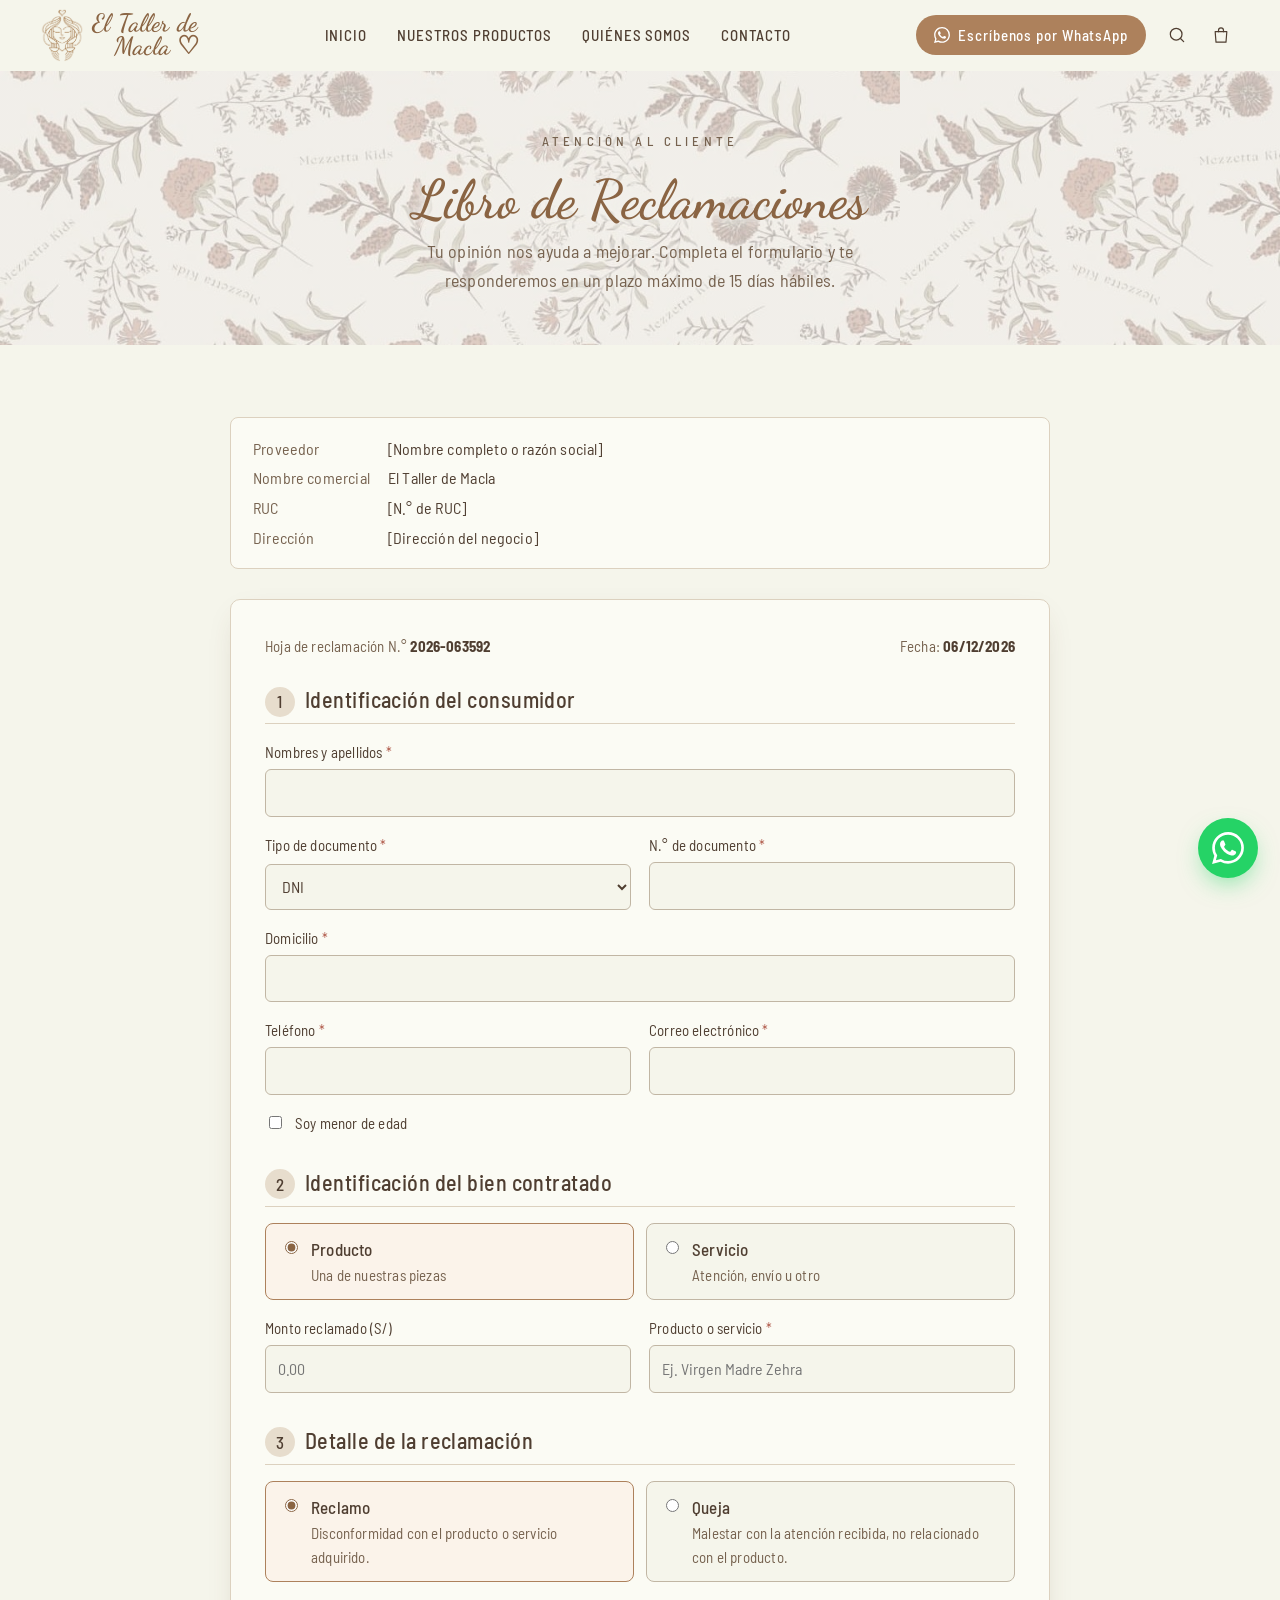
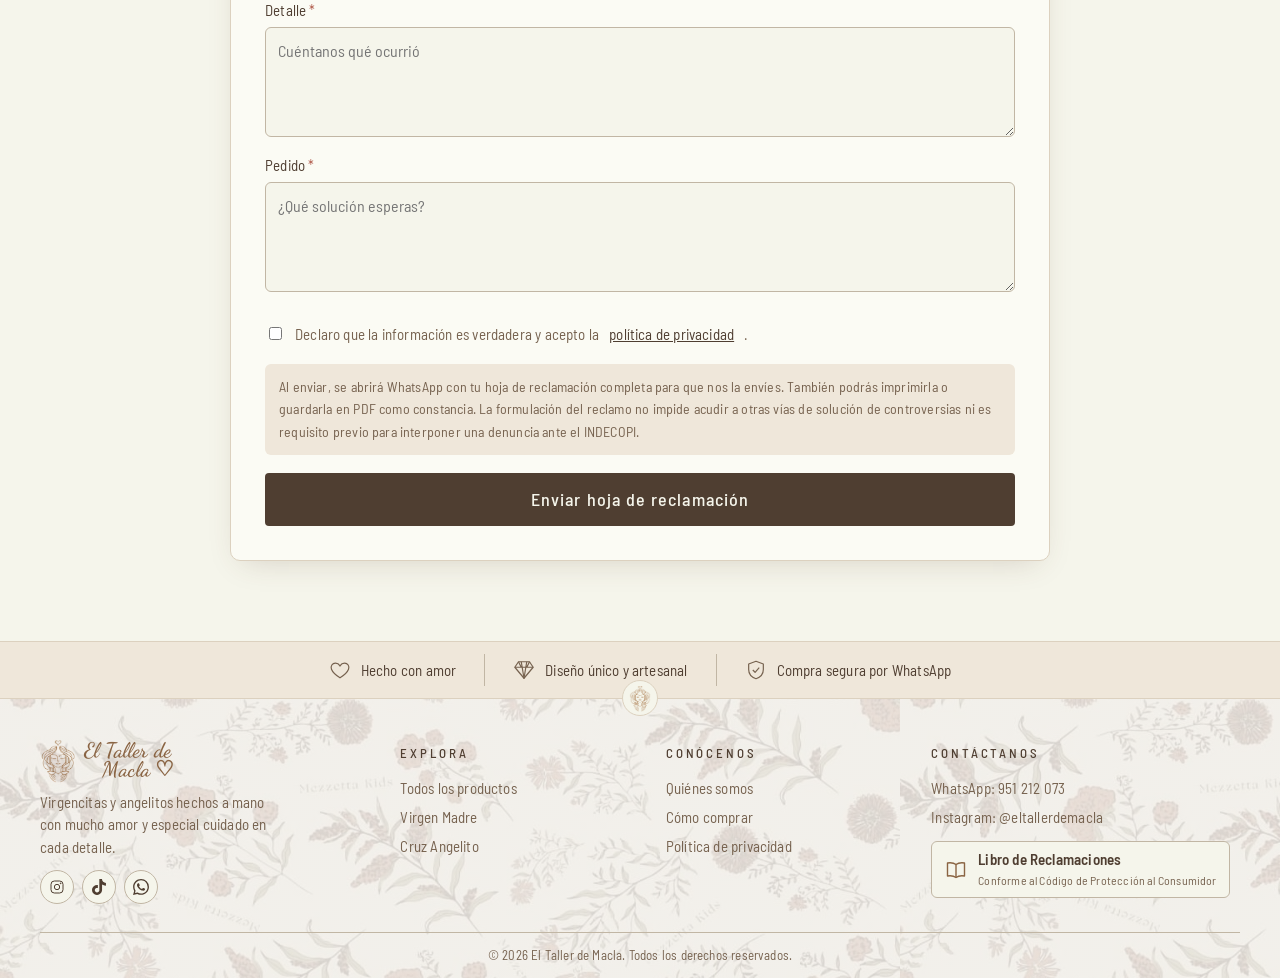
==== commit 3ba31433: "cambios de inicio y más" ====
--- a/libro-reclamaciones.html
+++ b/libro-reclamaciones.html
@@ -11,7 +11,7 @@
   <link rel="icon" href="img/logo-icono.png">
   <link rel="preconnect" href="https://fonts.googleapis.com">
   <link rel="preconnect" href="https://fonts.gstatic.com" crossorigin>
-  <link href="https://fonts.googleapis.com/css2?family=Allura&family=Cormorant+Garamond:ital,wght@0,400;0,500;0,600;1,400&family=EB+Garamond:ital,wght@0,400;0,500;1,400&display=swap" rel="stylesheet">
+  <link href="https://fonts.googleapis.com/css2?family=Barlow+Semi+Condensed:ital,wght@0,300;0,400;0,500;0,600;1,300;1,400&family=Dancing+Script:wght@400;500;600;700&display=swap" rel="stylesheet">
   <link rel="stylesheet" href="css/styles.css">
 </head>
 <body>
@@ -26,7 +26,7 @@
       <nav class="nav" aria-label="Principal">
         <a href="index.html">Inicio</a>
         <a href="productos.html">Nuestros Productos</a>
-        <a href="index.html#historia">Nuestra Historia</a>
+        <a href="quienes-somos.html">Quiénes somos</a>
         <a href="#contacto">Contacto</a>
       </nav>
       <div class="actions">
@@ -199,7 +199,7 @@
         <div>
           <h4>Conócenos</h4>
           <ul>
-            <li><a href="index.html#historia">Nuestra historia</a></li>
+            <li><a href="quienes-somos.html">Quiénes somos</a></li>
             <li><a href="index.html#como-comprar">Cómo comprar</a></li>
             <li><a href="politica-privacidad.html">Política de privacidad</a></li>
           </ul>
--- a/css/styles.css
+++ b/css/styles.css
@@ -2,42 +2,52 @@
    El Taller de Macla — Estilos
    ========================================================= */
 :root {
-  --bg: #fbf8f3;
-  --cream: #f5efe6;
-  --sand: #ece2d4;
-  --sand-2: #e3d5c2;
-  --line: #e1d5c5;
+  /* Paleta oficial (Brand Board) */
+  --brand-crema: #EFE7DA;
+  --brand-marron: #AD815C;
+  --brand-salvia: #B7BAA7;
+  --brand-blanco: #F5F5EB;
+  --brand-arena: #C1B6A4;
+
+  --bg: var(--brand-blanco);
+  --cream: var(--brand-crema);
+  --sand: #e7ddcd;
+  --sand-2: var(--brand-arena);
+  --line: #dcd1bf;
   --ink: #4f3e31;
-  --ink-soft: #7a6656;
-  --gold: #ad8560;
-  --gold-dark: #8f6a48;
-  --rose: #c9a58b;
+  --ink-soft: #76624f;
+  --gold: var(--brand-marron);
+  --gold-dark: #8a6443;
+  --sage: var(--brand-salvia);
+  --rose: var(--brand-marron);
   --wa: #25d366;
-  --white: #fffdf9;
+  --white: #fbfbf4;
   --shadow: 0 10px 30px -12px rgba(92, 66, 44, .22);
   --radius: 4px;
-  --serif: "Cormorant Garamond", Georgia, "Times New Roman", serif;
-  --body: "EB Garamond", Georgia, "Times New Roman", serif;
-  --script: "Allura", "Brush Script MT", cursive;
+  /* Tipografía de marca: Títulos = Millena · Subtítulos = Dekar
+     (si no están instaladas se usan alternativas muy parecidas de Google Fonts) */
+  --script: "Millena", "Dancing Script", "Brush Script MT", cursive;
+  --serif: "Dekar", "Barlow Semi Condensed", "Arial Narrow", sans-serif;
+  --body: "Dekar", "Barlow Semi Condensed", "Arial Narrow", sans-serif;
   --wrap: 1200px;
-  --pattern: url("../img/patron-floral.svg");
+  --pattern: url("../img/fondo-flores.jpg");
 }
 
 /* ---------- Fondos con estampado floral ---------- */
-.bg-floral, .section.alt, .quote, .page-head, .footer, .hero, .banner {
-  background-size: auto, 420px;
+.bg-floral, .section.alt, .page-head, .footer, .hero, .banner {
+  background-size: auto, 900px;
   background-repeat: no-repeat, repeat;
 }
-.section.alt { background-image: linear-gradient(rgba(245, 239, 230, .55), rgba(245, 239, 230, .55)), var(--pattern); background-color: var(--cream); }
-.quote       { background-image: linear-gradient(90deg, rgba(239, 229, 216, .2), rgba(245, 239, 230, .75) 55%), var(--pattern); background-color: #efe5d8; }
-.page-head   { background-image: linear-gradient(rgba(243, 236, 226, .45), rgba(243, 236, 226, .45)), var(--pattern); background-color: #f1e8dc; }
-.footer      { background-image: linear-gradient(rgba(243, 236, 226, .78), rgba(243, 236, 226, .78)), var(--pattern); background-color: #f3ece2; }
-.hero        { background-image: linear-gradient(100deg, rgba(239, 230, 218, .55), rgba(243, 236, 226, .85) 45%), var(--pattern); background-color: #efe6da; }
-.banner      { background-image: linear-gradient(90deg, rgba(241, 232, 220, .9), rgba(246, 240, 232, .72)), var(--pattern); background-color: #f1e8dc; }
+.section.alt { background-image: linear-gradient(rgba(243, 241, 236, .5), rgba(243, 241, 236, .5)), var(--pattern); background-color: #eeebe6; }
+.page-head   { background-image: linear-gradient(rgba(243, 241, 236, .5), rgba(243, 241, 236, .5)), var(--pattern); background-color: #eeebe6; }
+.footer      { background-image: linear-gradient(rgba(243, 241, 236, .75), rgba(243, 241, 236, .75)), var(--pattern); background-color: #eeebe6; }
+.hero        { background-image: linear-gradient(100deg, rgba(243, 241, 236, .55), rgba(243, 241, 236, .8) 45%), var(--pattern); background-color: #eeebe6; }
+.banner      { background-image: linear-gradient(90deg, rgba(243, 241, 236, .8), rgba(243, 241, 236, .5)), var(--pattern); background-color: #eeebe6; }
 
 *, *::before, *::after { box-sizing: border-box; }
-html { scroll-behavior: smooth; overflow-x: hidden; }
-body { overflow-x: hidden; }
+/* "clip" (y no "hidden") para que el encabezado fijo (sticky) funcione */
+html { scroll-behavior: smooth; overflow-x: clip; }
+body { overflow-x: clip; }
 body {
   margin: 0;
   background: var(--bg);
@@ -626,3 +636,108 @@
   .socials { justify-content: center; }
 }
 [id] { scroll-margin-top: 80px; }
+
+/* =========================================================
+   Rediseño v2 — ajustes pedidos por el cliente
+   ========================================================= */
+
+/* ---------- Tipografía de marca ---------- */
+body { font-weight: 400; letter-spacing: .01em; }
+.hero h1, .banner-text h1, .page-head h1, .h2, .quote blockquote, .title-line {
+  font-family: var(--script); font-weight: 600; letter-spacing: 0; text-transform: none;
+}
+.title-line { font-size: clamp(34px, 4vw, 46px); color: var(--gold-dark); }
+.hero h1 { font-size: clamp(52px, 6.4vw, 88px); line-height: 1; color: var(--gold-dark); }
+.banner-text h1 { color: var(--gold-dark); }
+.page-head h1 { color: var(--gold-dark); }
+.collection h3 { font-family: var(--script); font-style: normal; font-weight: 600; font-size: 40px; color: var(--gold-dark); }
+.card h3, .step h3, .modal-body h2, .drawer-head h2, .legal h2, .form-card legend, .contact h3 {
+  font-family: var(--serif); font-weight: 500; letter-spacing: .02em;
+}
+.nav a { font-family: var(--serif); font-weight: 500; letter-spacing: .06em; text-transform: uppercase; font-size: 15px; }
+.eyebrow { font-family: var(--serif); font-weight: 500; }
+.btn { font-family: var(--serif); letter-spacing: .06em; }
+.brand span { font-family: var(--script); font-weight: 600; }
+.signature { font-family: var(--script); font-weight: 600; }
+
+/* ---------- Encabezado fijo ---------- */
+.header { position: sticky; top: 0; z-index: 80; background: rgba(245, 245, 235, .96); }
+
+/* ---------- Carrusel de banners (Inicio) ---------- */
+.hero-slider { position: relative; }
+.hero-slider .slides { display: grid; }
+.hero-slider .slide {
+  grid-area: 1 / 1; opacity: 0; visibility: hidden; transition: opacity .9s ease, visibility .9s;
+}
+.hero-slider .slide.is-active { opacity: 1; visibility: visible; }
+.hero-text { padding-left: clamp(24px, 5vw, 80px); padding-right: 24px; }
+.slider-dots {
+  position: absolute; left: 0; right: 0; bottom: 22px; z-index: 5;
+  display: flex; justify-content: center; gap: 12px;
+}
+.slider-dots button {
+  width: 11px; height: 11px; border-radius: 50%; padding: 0;
+  border: 1px solid var(--gold-dark); background: transparent; transition: background .3s, transform .3s;
+}
+.slider-dots button[aria-current="true"] { background: var(--gold-dark); transform: scale(1.15); }
+.slider-dots button:hover { background: var(--sand-2); }
+
+/* ---------- Colecciones ---------- */
+.collection .media { overflow: hidden; position: relative; min-height: 100%; }
+.collection .media img { position: absolute; inset: 0; }
+.collection .media img {
+  object-position: var(--pos, center);
+  transform: scale(var(--zoom, 1)); transform-origin: var(--origen, center);
+}
+.collection:hover .media img { transform: scale(calc(var(--zoom, 1) * 1.05)); }
+.link-heart {
+  font-family: var(--serif); font-size: 17px; letter-spacing: .08em; text-transform: uppercase;
+  display: inline-flex; align-items: center; gap: 10px; color: var(--gold-dark); align-self: flex-start;
+}
+.link-heart svg { width: 18px; height: 18px; fill: var(--gold); stroke: none; transition: transform .25s; }
+.collection:hover .link-heart svg { transform: scale(1.2); }
+
+/* ---------- ¿Cómo comprar? ---------- */
+#como-comprar .title-line { font-weight: 700; font-size: clamp(46px, 5.4vw, 64px); }
+#como-comprar .section-sub { font-size: clamp(21px, 2.2vw, 26px); color: var(--ink); max-width: none; }
+.step { border: 1.5px solid var(--gold-dark); background: var(--white); }
+.step .num {
+  width: 70px; height: 64px; border: 0; border-radius: 0; padding-bottom: 6px;
+  background: url("data:image/svg+xml,%3Csvg xmlns='http://www.w3.org/2000/svg' viewBox='0 0 24 22'%3E%3Cpath fill='%23AD815C' d='M12 21.5s-9.5-5.6-11.4-11.4C-.9 5.6 1.8 1 6.2 1c2.6 0 4.6 1.5 5.8 3.4C13.2 2.5 15.2 1 17.8 1c4.4 0 7.1 4.6 5.6 9.1C21.5 15.9 12 21.5 12 21.5z'/%3E%3C/svg%3E") center / contain no-repeat;
+  color: #fff; font-family: var(--serif); font-weight: 600; font-size: 26px;
+}
+
+/* ---------- Frase: juego de colores ---------- */
+.quote { background: linear-gradient(90deg, var(--sage) 0 50%, var(--gold) 50% 100%); color: var(--brand-blanco); }
+.quote .wrap { min-height: 260px; }
+.quote-logo { mix-blend-mode: screen; filter: invert(1) grayscale(1) brightness(2.4); opacity: .95; }
+.quote blockquote { color: var(--brand-blanco); font-size: clamp(30px, 3.2vw, 42px); line-height: 1.25; }
+.quote .divider { color: var(--brand-crema); }
+.quote .divider::before, .quote .divider::after { background: rgba(245, 245, 235, .55); }
+
+/* ---------- Quiénes somos ---------- */
+.story-media .creadora {
+  width: 100%; aspect-ratio: 4 / 5; object-fit: cover; border-radius: 200px 200px var(--radius) var(--radius);
+  background: var(--cream);
+}
+.story-media .creadora.is-placeholder { object-fit: contain; padding: 18%; mix-blend-mode: multiply; }
+
+@media (max-width: 1080px) {
+  .collection .media img { position: static; aspect-ratio: 16 / 10; }
+}
+@media (max-width: 860px) {
+  .hero-text { padding: 10px 16px 64px; }
+  .slider-dots { bottom: 26px; }
+  .quote { background: linear-gradient(180deg, var(--sage) 0 42%, var(--gold) 42% 100%); }
+  .quote .wrap { gap: 40px; }
+  .collection .media img { aspect-ratio: 16 / 10; }
+}
+
+/* ---------- Legibilidad sobre el fondo de flores ---------- */
+.section.alt .title-line, .section.alt .section-sub, .section.alt .card h3, .section.alt .card .meta,
+.hero-text, .banner-text, .page-head .wrap {
+  text-shadow: 0 0 6px #f3f1ec, 0 0 12px #f3f1ec, 0 0 18px #f3f1ec;
+}
+.section.alt .section-sub { color: var(--ink); }
+.section.alt .btn-ghost, .hero .btn-outline { background: rgba(245, 245, 235, .92); }
+.section.alt .btn-ghost:hover, .hero .btn-outline:hover { background: var(--ink); }
